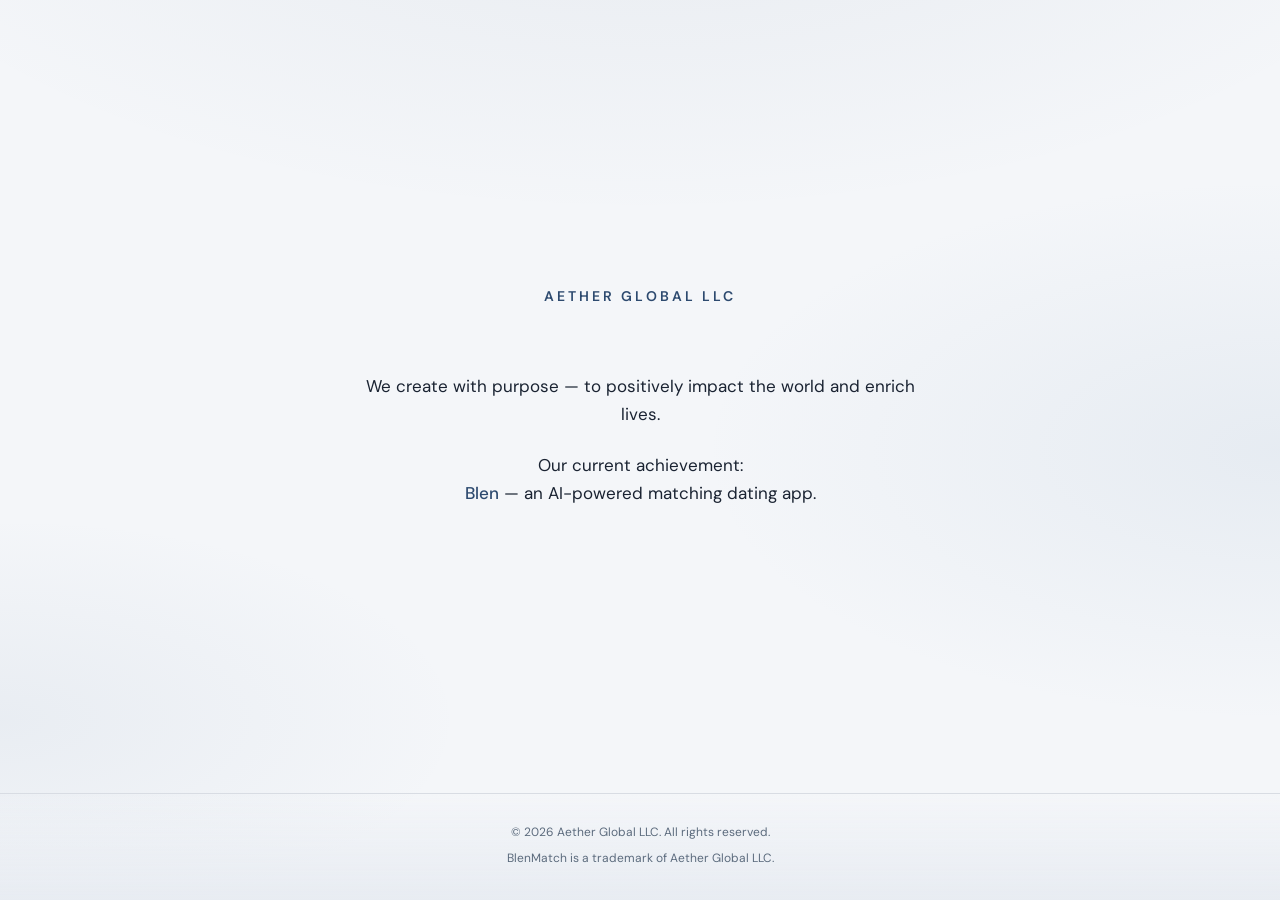
==== index.html @ ffa55b56 "Add files via upload" ====
<!DOCTYPE html>
<html lang="en">
<head>
  <meta charset="UTF-8" />
  <meta name="viewport" content="width=device-width, initial-scale=1.0" />
  <meta name="description" content="Aether Global LLC — we create with purpose to positively impact the world. Blen: an AI-powered matching dating app." />
  <title>Aether Global LLC</title>
  <link rel="preconnect" href="https://fonts.googleapis.com" />
  <link rel="preconnect" href="https://fonts.gstatic.com" crossorigin />
  <link href="https://fonts.googleapis.com/css2?family=DM+Sans:ital,opsz,wght@0,9..40,400;0,9..40,500;0,9..40,600;1,9..40,400&display=swap" rel="stylesheet" />
  <style>
    :root {
      --bg-0: #f4f6f9;
      --bg-1: #e8ecf2;
      --text: #1a2332;
      --text-muted: #5c6b7d;
      --accent: #2d4a6f;
      --line: rgba(26, 35, 50, 0.08);
    }

    * {
      box-sizing: border-box;
      margin: 0;
      padding: 0;
    }

    html {
      height: 100%;
    }

    body {
      min-height: 100%;
      font-family: "DM Sans", system-ui, -apple-system, sans-serif;
      font-optical-sizing: auto;
      font-size: 1.0625rem;
      line-height: 1.65;
      color: var(--text);
      background: var(--bg-0);
      background-image:
        radial-gradient(ellipse 120% 80% at 50% -20%, rgba(45, 74, 111, 0.07), transparent 55%),
        radial-gradient(ellipse 90% 60% at 100% 50%, rgba(130, 160, 190, 0.12), transparent 50%),
        radial-gradient(ellipse 80% 50% at 0% 80%, rgba(100, 130, 165, 0.08), transparent 45%);
      display: flex;
      flex-direction: column;
      -webkit-font-smoothing: antialiased;
    }

    .wrap {
      flex: 1;
      display: flex;
      flex-direction: column;
      align-items: center;
      justify-content: center;
      padding: clamp(2rem, 6vw, 4rem) clamp(1.5rem, 5vw, 3rem);
      max-width: 42rem;
      margin: 0 auto;
      width: 100%;
    }

    .brand {
      font-size: clamp(0.8125rem, 2vw, 0.875rem);
      font-weight: 600;
      letter-spacing: 0.22em;
      text-transform: uppercase;
      color: var(--accent);
      margin-bottom: clamp(2.5rem, 8vw, 4rem);
      text-align: center;
    }

    .hero {
      text-align: center;
    }

    .hero p {
      color: var(--text);
      font-weight: 400;
    }

    .hero p + p {
      margin-top: 1.35em;
    }

    .hero .product {
      font-weight: 500;
      color: var(--accent);
    }

    footer {
      padding: 1.75rem clamp(1.5rem, 5vw, 3rem) 2rem;
      border-top: 1px solid var(--line);
      text-align: center;
      font-size: 0.75rem;
      line-height: 1.7;
      color: var(--text-muted);
      background: linear-gradient(to top, var(--bg-1), transparent);
    }

    footer p + p {
      margin-top: 0.35rem;
    }
  </style>
</head>
<body>
  <main class="wrap">
    <p class="brand">Aether Global LLC</p>
    <div class="hero">
      <p>We create with purpose — to positively impact the world and enrich lives.</p>
      <p>Our current achievement:<br /><span class="product">Blen</span> — an AI-powered matching dating app.</p>
    </div>
  </main>
  <footer>
    <p>© 2026 Aether Global LLC. All rights reserved.</p>
    <p>BlenMatch is a trademark of Aether Global LLC.</p>
  </footer>
</body>
</html>
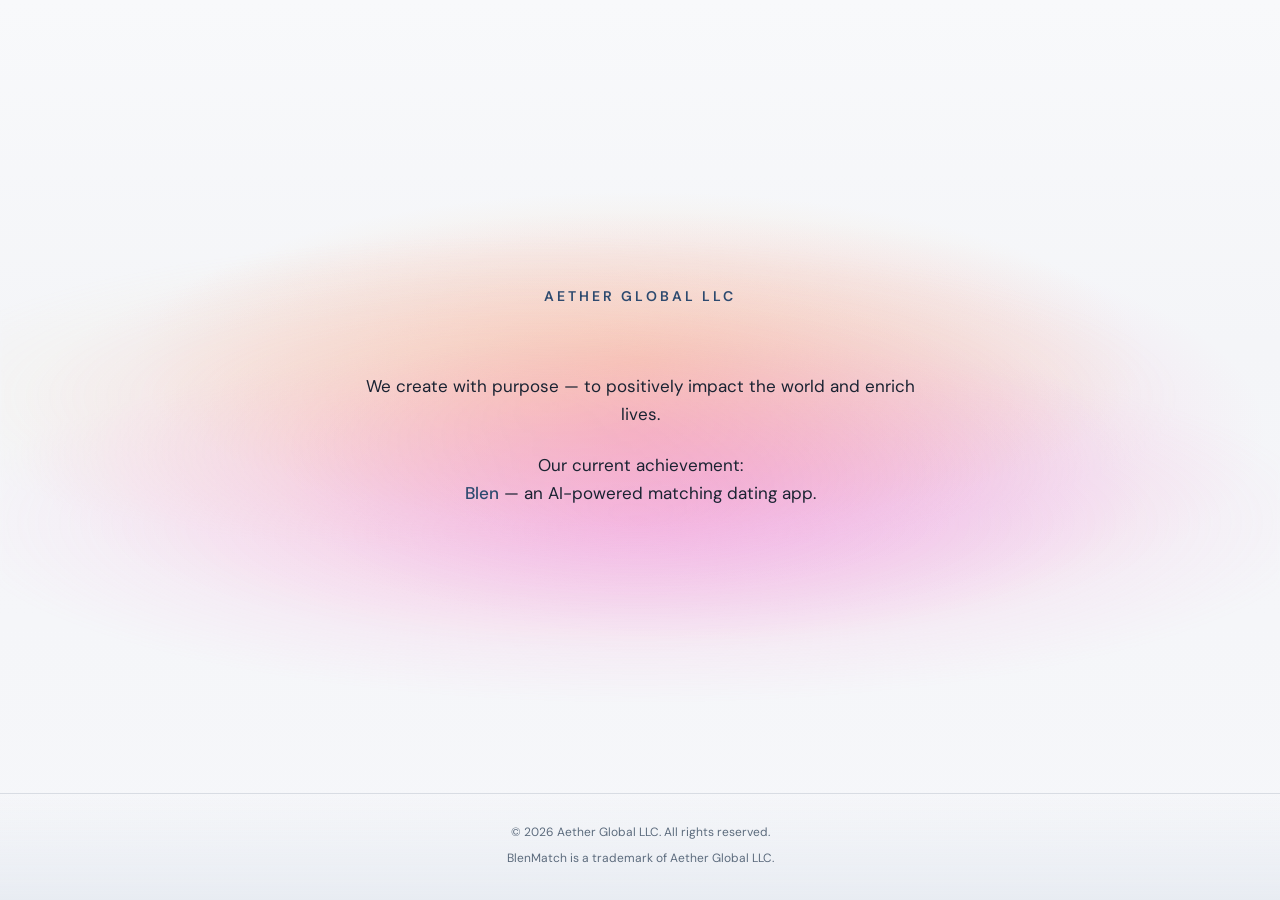
==== commit a656a3d5: "Add files via upload" ====
--- a/index.html
+++ b/index.html
@@ -35,14 +35,34 @@
       font-size: 1.0625rem;
       line-height: 1.65;
       color: var(--text);
-      background: var(--bg-0);
-      background-image:
-        radial-gradient(ellipse 120% 80% at 50% -20%, rgba(45, 74, 111, 0.07), transparent 55%),
-        radial-gradient(ellipse 90% 60% at 100% 50%, rgba(130, 160, 190, 0.12), transparent 50%),
-        radial-gradient(ellipse 80% 50% at 0% 80%, rgba(100, 130, 165, 0.08), transparent 45%);
+      background:
+        radial-gradient(70% 35% at 50% 48%, rgba(243, 96, 173, 0.30), rgba(243, 96, 173, 0) 70%),
+        radial-gradient(55% 26% at 50% 40%, rgba(255, 179, 95, 0.32), rgba(255, 179, 95, 0) 72%),
+        radial-gradient(45% 24% at 56% 53%, rgba(207, 110, 255, 0.22), rgba(207, 110, 255, 0) 76%),
+        linear-gradient(to bottom, #f8f9fb 0%, #f4f5f8 38%, #f6f7fa 100%);
       display: flex;
       flex-direction: column;
       -webkit-font-smoothing: antialiased;
+      position: relative;
+      overflow-x: hidden;
+    }
+
+    body::before {
+      content: "";
+      position: fixed;
+      inset: 0;
+      pointer-events: none;
+      background:
+        radial-gradient(75% 28% at 50% 58%, rgba(255, 126, 203, 0.26), rgba(255, 126, 203, 0) 72%),
+        radial-gradient(68% 24% at 42% 44%, rgba(255, 213, 138, 0.22), rgba(255, 213, 138, 0) 74%);
+      filter: blur(2px);
+      z-index: 0;
+    }
+
+    .wrap,
+    footer {
+      position: relative;
+      z-index: 1;
     }
 
     .wrap {
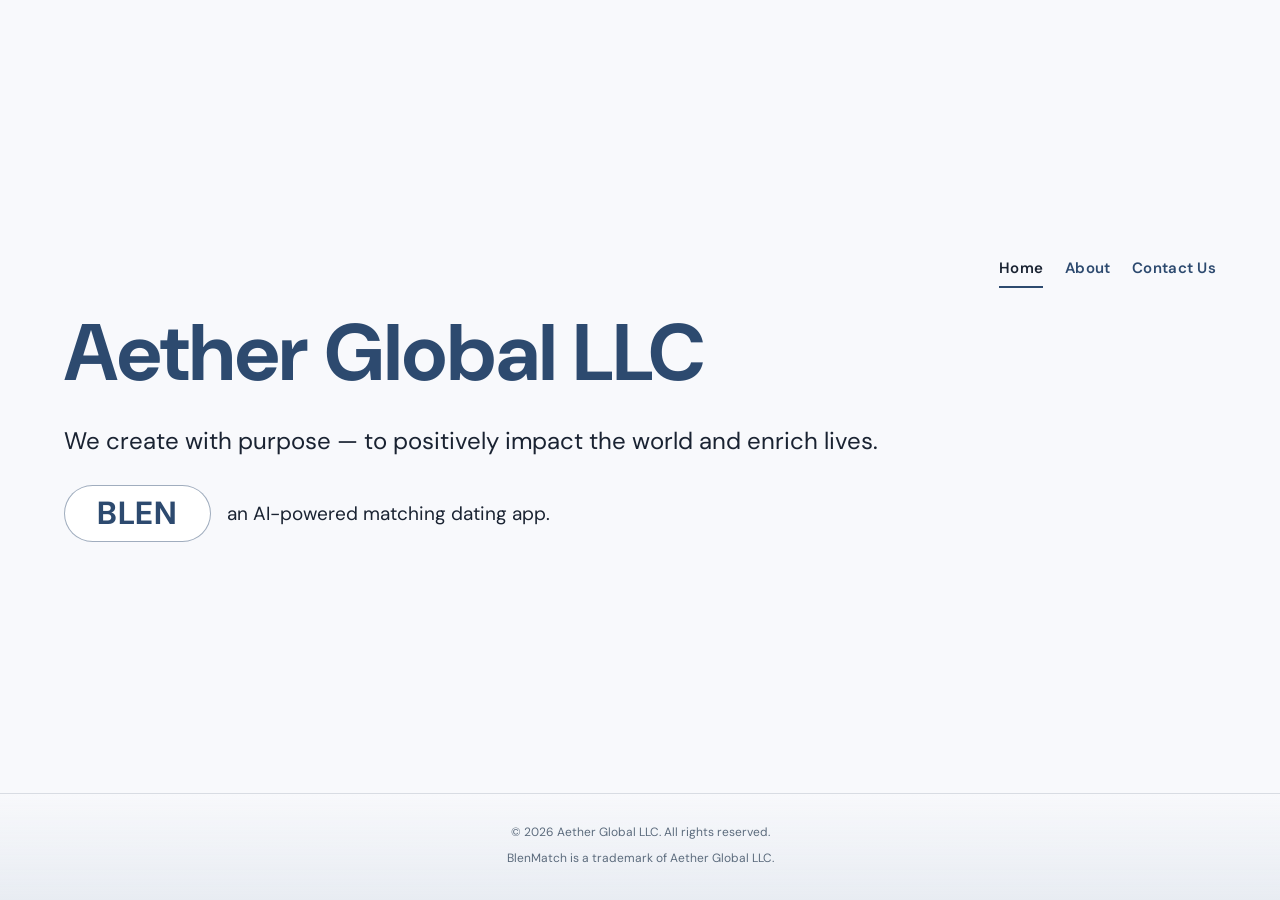
==== commit 8454b16e: "Add files via upload" ====
--- a/index.html
+++ b/index.html
@@ -8,124 +8,24 @@
   <link rel="preconnect" href="https://fonts.googleapis.com" />
   <link rel="preconnect" href="https://fonts.gstatic.com" crossorigin />
   <link href="https://fonts.googleapis.com/css2?family=DM+Sans:ital,opsz,wght@0,9..40,400;0,9..40,500;0,9..40,600;1,9..40,400&display=swap" rel="stylesheet" />
-  <style>
-    :root {
-      --bg-0: #f4f6f9;
-      --bg-1: #e8ecf2;
-      --text: #1a2332;
-      --text-muted: #5c6b7d;
-      --accent: #2d4a6f;
-      --line: rgba(26, 35, 50, 0.08);
-    }
-
-    * {
-      box-sizing: border-box;
-      margin: 0;
-      padding: 0;
-    }
-
-    html {
-      height: 100%;
-    }
-
-    body {
-      min-height: 100%;
-      font-family: "DM Sans", system-ui, -apple-system, sans-serif;
-      font-optical-sizing: auto;
-      font-size: 1.0625rem;
-      line-height: 1.65;
-      color: var(--text);
-      background:
-        radial-gradient(70% 35% at 50% 48%, rgba(243, 96, 173, 0.30), rgba(243, 96, 173, 0) 70%),
-        radial-gradient(55% 26% at 50% 40%, rgba(255, 179, 95, 0.32), rgba(255, 179, 95, 0) 72%),
-        radial-gradient(45% 24% at 56% 53%, rgba(207, 110, 255, 0.22), rgba(207, 110, 255, 0) 76%),
-        linear-gradient(to bottom, #f8f9fb 0%, #f4f5f8 38%, #f6f7fa 100%);
-      display: flex;
-      flex-direction: column;
-      -webkit-font-smoothing: antialiased;
-      position: relative;
-      overflow-x: hidden;
-    }
-
-    body::before {
-      content: "";
-      position: fixed;
-      inset: 0;
-      pointer-events: none;
-      background:
-        radial-gradient(75% 28% at 50% 58%, rgba(255, 126, 203, 0.26), rgba(255, 126, 203, 0) 72%),
-        radial-gradient(68% 24% at 42% 44%, rgba(255, 213, 138, 0.22), rgba(255, 213, 138, 0) 74%);
-      filter: blur(2px);
-      z-index: 0;
-    }
-
-    .wrap,
-    footer {
-      position: relative;
-      z-index: 1;
-    }
-
-    .wrap {
-      flex: 1;
-      display: flex;
-      flex-direction: column;
-      align-items: center;
-      justify-content: center;
-      padding: clamp(2rem, 6vw, 4rem) clamp(1.5rem, 5vw, 3rem);
-      max-width: 42rem;
-      margin: 0 auto;
-      width: 100%;
-    }
-
-    .brand {
-      font-size: clamp(0.8125rem, 2vw, 0.875rem);
-      font-weight: 600;
-      letter-spacing: 0.22em;
-      text-transform: uppercase;
-      color: var(--accent);
-      margin-bottom: clamp(2.5rem, 8vw, 4rem);
-      text-align: center;
-    }
-
-    .hero {
-      text-align: center;
-    }
-
-    .hero p {
-      color: var(--text);
-      font-weight: 400;
-    }
-
-    .hero p + p {
-      margin-top: 1.35em;
-    }
-
-    .hero .product {
-      font-weight: 500;
-      color: var(--accent);
-    }
-
-    footer {
-      padding: 1.75rem clamp(1.5rem, 5vw, 3rem) 2rem;
-      border-top: 1px solid var(--line);
-      text-align: center;
-      font-size: 0.75rem;
-      line-height: 1.7;
-      color: var(--text-muted);
-      background: linear-gradient(to top, var(--bg-1), transparent);
-    }
-
-    footer p + p {
-      margin-top: 0.35rem;
-    }
-  </style>
+  <link rel="stylesheet" href="assets/site.css" />
 </head>
 <body>
   <main class="wrap">
+    <header class="site-header">
+      <nav class="site-nav" aria-label="Primary">
+        <a class="nav-link" href="index.html" aria-current="page">Home</a>
+        <a class="nav-link" href="about.html">About</a>
+        <a class="nav-link" href="contact.html">Contact Us</a>
+      </nav>
+    </header>
     <p class="brand">Aether Global LLC</p>
     <div class="hero">
       <p>We create with purpose — to positively impact the world and enrich lives.</p>
-      <p>Our current achievement:<br /><span class="product">Blen</span> — an AI-powered matching dating app.</p>
+      <div class="cta-row">
+        <a class="cta-btn" href="https://www.blenmatch.com/" target="_blank" rel="noopener noreferrer">BLEN</a>
+        <p class="subtext">an AI-powered matching dating app.</p>
+      </div>
     </div>
   </main>
   <footer>
--- a/assets/site.css
+++ b/assets/site.css
@@ -0,0 +1,227 @@
+:root {
+  --bg-0: #f4f6f9;
+  --bg-1: #e8ecf2;
+  --text: #1a2332;
+  --text-muted: #5c6b7d;
+  --accent: #2d4a6f;
+  --line: rgba(26, 35, 50, 0.08);
+}
+
+* {
+  box-sizing: border-box;
+  margin: 0;
+  padding: 0;
+}
+
+html {
+  height: 100%;
+}
+
+body {
+  min-height: 100%;
+  font-family: "DM Sans", system-ui, -apple-system, sans-serif;
+  font-optical-sizing: auto;
+  font-size: 1.0625rem;
+  line-height: 1.65;
+  color: var(--text);
+  background-color: #f7f8fb;
+  background-image: url("background.svg");
+  background-repeat: no-repeat;
+  background-position: center center;
+  background-size: cover;
+  display: flex;
+  flex-direction: column;
+  -webkit-font-smoothing: antialiased;
+  position: relative;
+  overflow-x: hidden;
+}
+
+body::before {
+  content: "";
+  position: fixed;
+  inset: 0;
+  pointer-events: none;
+  background: rgba(255, 255, 255, 0.12);
+  z-index: 0;
+}
+
+.wrap,
+footer {
+  position: relative;
+  z-index: 1;
+}
+
+.wrap {
+  flex: 1;
+  display: flex;
+  flex-direction: column;
+  align-items: flex-start;
+  justify-content: center;
+  padding: clamp(2rem, 5vw, 4rem) clamp(2rem, 6vw, 4rem);
+  max-width: 82rem;
+  margin: 0;
+  width: 100%;
+}
+
+.wrap.wrap--page {
+  justify-content: flex-start;
+  padding-top: clamp(1.5rem, 4vw, 2.5rem);
+}
+
+.site-header {
+  width: 100%;
+  margin-bottom: 1.5rem;
+}
+
+.site-nav {
+  display: flex;
+  flex-wrap: wrap;
+  gap: 0.65rem 1.35rem;
+  justify-content: flex-end;
+  align-items: center;
+}
+
+.site-nav .nav-link {
+  color: var(--accent);
+  text-decoration: none;
+  font-weight: 600;
+  font-size: 0.9375rem;
+  letter-spacing: 0.02em;
+  padding: 0.35rem 0;
+  border-bottom: 2px solid transparent;
+  transition: border-color 0.2s ease, color 0.2s ease;
+}
+
+.site-nav .nav-link:hover {
+  border-bottom-color: rgba(45, 74, 111, 0.45);
+}
+
+.site-nav .nav-link[aria-current="page"] {
+  border-bottom-color: var(--accent);
+  color: var(--text);
+}
+
+.brand {
+  font-size: 80px;
+  font-weight: 700;
+  letter-spacing: 0;
+  font-family: "Hagrid Text", "DM Sans", system-ui, -apple-system, sans-serif;
+  color: var(--accent);
+  margin-bottom: 1.6rem;
+  text-align: left;
+  line-height: 1.04;
+}
+
+.hero {
+  text-align: left;
+}
+
+.hero p {
+  color: var(--text);
+  font-weight: 400;
+}
+
+.hero p:first-child {
+  white-space: nowrap;
+  font-family: "Hero", "DM Sans", system-ui, -apple-system, sans-serif;
+  font-size: 24px;
+  margin-bottom: 1.5rem;
+}
+
+.hero .cta-row {
+  display: flex;
+  align-items: center;
+  gap: 1rem;
+}
+
+.hero .cta-btn {
+  display: inline-block;
+  margin-top: 0;
+  padding: 0.64rem 2rem;
+  border: 1px solid rgba(45, 74, 111, 0.45);
+  border-radius: 999px;
+  color: var(--accent);
+  text-decoration: none;
+  font-weight: 700;
+  font-size: 2rem;
+  letter-spacing: 0.02em;
+  background: #ffffff;
+  backdrop-filter: blur(3px);
+  transition: all 0.2s ease;
+  line-height: 1.1;
+}
+
+.hero .cta-btn:hover {
+  background: rgba(255, 255, 255, 0.92);
+  border-color: rgba(45, 74, 111, 0.65);
+  transform: translateY(-1px);
+}
+
+.hero .subtext {
+  margin-top: 0;
+  text-align: left;
+  color: var(--text);
+  font-family: "Hero", "DM Sans", system-ui, -apple-system, sans-serif;
+  font-size: 19px;
+}
+
+.page-main {
+  text-align: left;
+  max-width: 40rem;
+}
+
+.page-main h1 {
+  font-size: clamp(1.75rem, 4vw, 2.25rem);
+  font-weight: 700;
+  color: var(--accent);
+  margin-bottom: 1rem;
+  line-height: 1.2;
+}
+
+.page-main p {
+  color: var(--text);
+  margin-bottom: 1rem;
+}
+
+.page-main p:last-child {
+  margin-bottom: 0;
+}
+
+@media (max-width: 980px) {
+  .brand {
+    font-size: clamp(2.3rem, 9vw, 4.5rem);
+  }
+
+  .hero p:first-child {
+    white-space: normal;
+    font-size: clamp(1.1rem, 2.8vw, 1.5rem);
+  }
+
+  .hero .cta-row {
+    flex-direction: column;
+    align-items: flex-start;
+    gap: 0.7rem;
+  }
+
+  .hero .cta-btn {
+    font-size: 1.1rem;
+  }
+
+  .site-nav {
+    justify-content: flex-start;
+  }
+}
+
+footer {
+  padding: 1.75rem clamp(1.5rem, 5vw, 3rem) 2rem;
+  border-top: 1px solid var(--line);
+  text-align: center;
+  font-size: 0.75rem;
+  line-height: 1.7;
+  color: var(--text-muted);
+  background: linear-gradient(to top, var(--bg-1), transparent);
+}
+
+footer p + p {
+  margin-top: 0.35rem;
+}
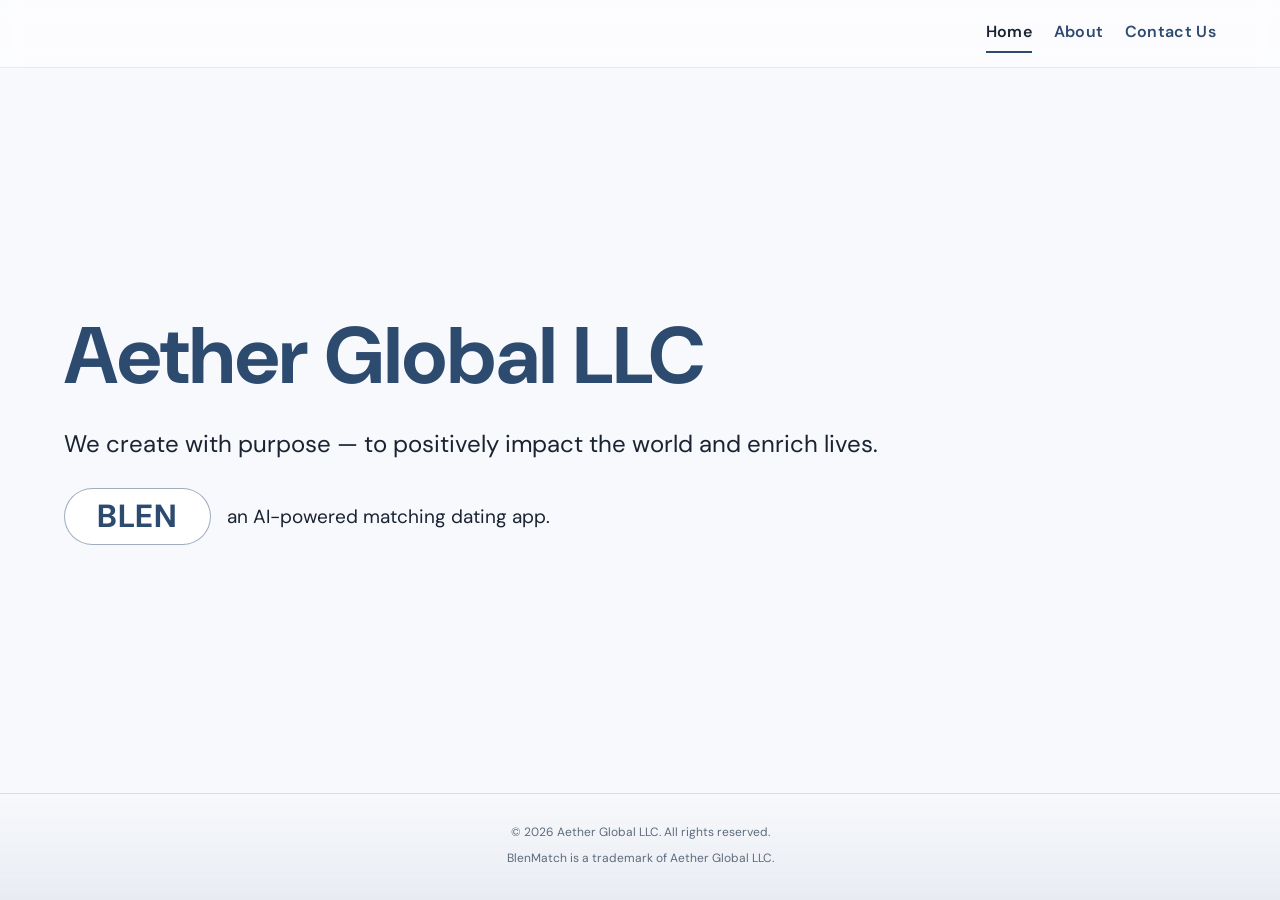
==== commit 102a4efc: "Add files via upload" ====
--- a/index.html
+++ b/index.html
@@ -11,14 +11,14 @@
   <link rel="stylesheet" href="assets/site.css" />
 </head>
 <body>
+  <header class="site-header site-header--top">
+    <nav class="site-nav" aria-label="Primary">
+      <a class="nav-link" href="index.html" aria-current="page">Home</a>
+      <a class="nav-link" href="about.html">About</a>
+      <a class="nav-link" href="contact.html">Contact Us</a>
+    </nav>
+  </header>
   <main class="wrap">
-    <header class="site-header">
-      <nav class="site-nav" aria-label="Primary">
-        <a class="nav-link" href="index.html" aria-current="page">Home</a>
-        <a class="nav-link" href="about.html">About</a>
-        <a class="nav-link" href="contact.html">Contact Us</a>
-      </nav>
-    </header>
     <p class="brand">Aether Global LLC</p>
     <div class="hero">
       <p>We create with purpose — to positively impact the world and enrich lives.</p>
--- a/assets/site.css
+++ b/assets/site.css
@@ -45,6 +45,23 @@
   z-index: 0;
 }
 
+.site-header.site-header--top {
+  position: relative;
+  z-index: 2;
+  flex-shrink: 0;
+  width: 100%;
+  border-bottom: 1px solid var(--line);
+  background: rgba(255, 255, 255, 0.55);
+  backdrop-filter: blur(10px);
+  -webkit-backdrop-filter: blur(10px);
+}
+
+.site-header.site-header--top .site-nav {
+  max-width: 82rem;
+  margin: 0 auto;
+  padding: 0.85rem clamp(2rem, 6vw, 4rem);
+}
+
 .wrap,
 footer {
   position: relative;
@@ -68,11 +85,6 @@
   padding-top: clamp(1.5rem, 4vw, 2.5rem);
 }
 
-.site-header {
-  width: 100%;
-  margin-bottom: 1.5rem;
-}
-
 .site-nav {
   display: flex;
   flex-wrap: wrap;
@@ -85,7 +97,7 @@
   color: var(--accent);
   text-decoration: none;
   font-weight: 600;
-  font-size: 0.9375rem;
+  font-size: 1rem;
   letter-spacing: 0.02em;
   padding: 0.35rem 0;
   border-bottom: 2px solid transparent;
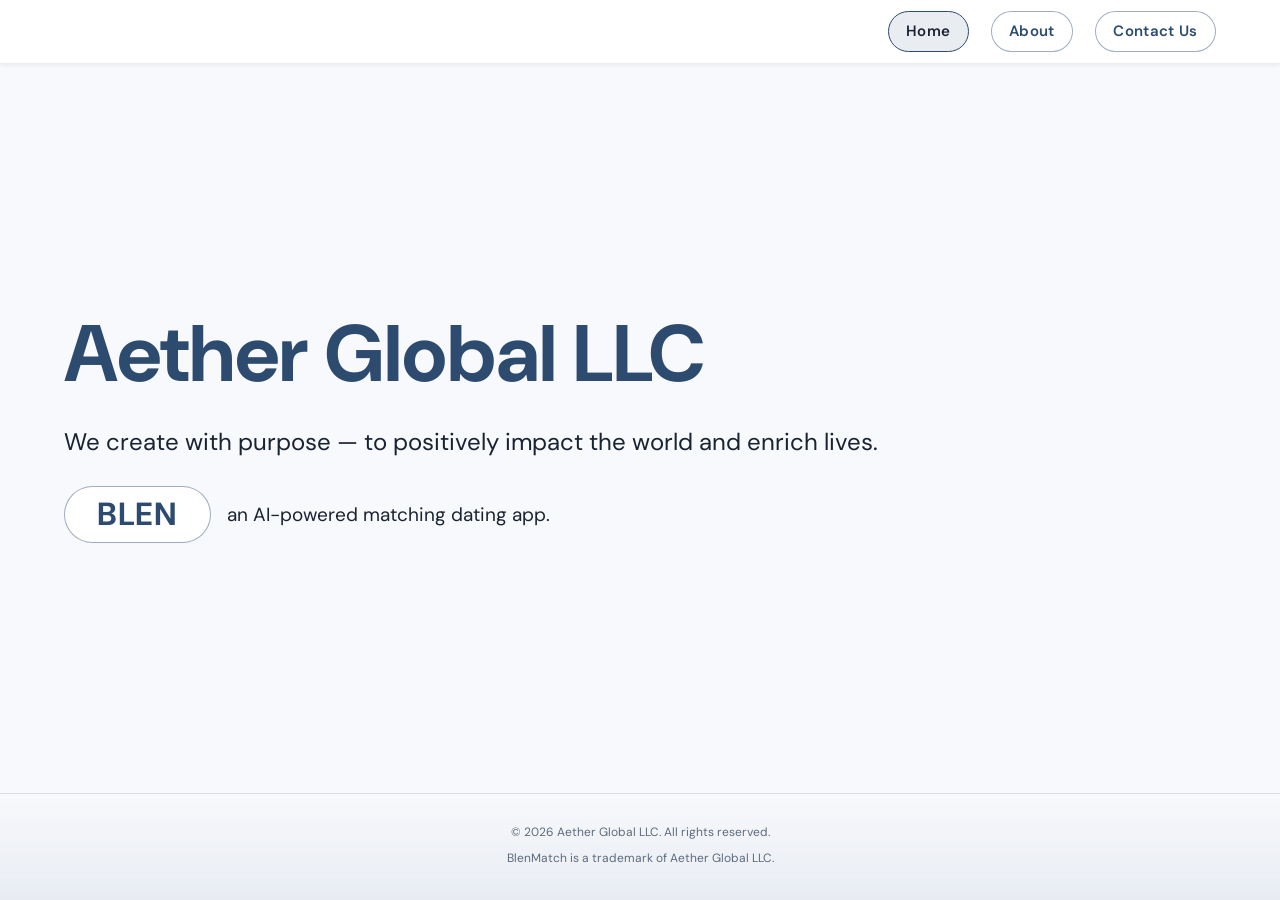
==== commit bf1a515e: "Add files via upload" ====
--- a/index.html
+++ b/index.html
@@ -8,7 +8,21 @@
   <link rel="preconnect" href="https://fonts.googleapis.com" />
   <link rel="preconnect" href="https://fonts.gstatic.com" crossorigin />
   <link href="https://fonts.googleapis.com/css2?family=DM+Sans:ital,opsz,wght@0,9..40,400;0,9..40,500;0,9..40,600;1,9..40,400&display=swap" rel="stylesheet" />
-  <link rel="stylesheet" href="assets/site.css" />
+  <link rel="stylesheet" href="./assets/site.css" />
+  <style>
+    /* 상단 메뉴가 항상 첫 화면에 보이도록 (CSS 파일 경로 문제·sticky 이슈 대비) */
+    header.site-header.site-header--top {
+      position: fixed;
+      top: 0;
+      left: 0;
+      right: 0;
+      z-index: 99999;
+      background: #fff;
+    }
+    body {
+      padding-top: calc(4rem + env(safe-area-inset-top, 0px));
+    }
+  </style>
 </head>
 <body>
   <header class="site-header site-header--top">
--- a/assets/site.css
+++ b/assets/site.css
@@ -5,6 +5,7 @@
   --text-muted: #5c6b7d;
   --accent: #2d4a6f;
   --line: rgba(26, 35, 50, 0.08);
+  --site-header-h: 4rem;
 }
 
 * {
@@ -15,6 +16,7 @@
 
 html {
   height: 100%;
+  overflow-x: hidden;
 }
 
 body {
@@ -33,7 +35,7 @@
   flex-direction: column;
   -webkit-font-smoothing: antialiased;
   position: relative;
-  overflow-x: hidden;
+  padding-top: calc(var(--site-header-h) + env(safe-area-inset-top, 0px));
 }
 
 body::before {
@@ -46,20 +48,28 @@
 }
 
 .site-header.site-header--top {
-  position: relative;
-  z-index: 2;
+  position: fixed;
+  top: 0;
+  left: 0;
+  right: 0;
+  z-index: 1000;
   flex-shrink: 0;
   width: 100%;
+  min-height: var(--site-header-h);
+  padding-top: env(safe-area-inset-top, 0px);
+  box-sizing: border-box;
   border-bottom: 1px solid var(--line);
-  background: rgba(255, 255, 255, 0.55);
-  backdrop-filter: blur(10px);
-  -webkit-backdrop-filter: blur(10px);
+  background: #ffffff;
+  box-shadow: 0 1px 4px rgba(26, 35, 50, 0.08);
+  display: flex;
+  align-items: center;
 }
 
 .site-header.site-header--top .site-nav {
   max-width: 82rem;
   margin: 0 auto;
-  padding: 0.85rem clamp(2rem, 6vw, 4rem);
+  padding: 0.5rem clamp(2rem, 6vw, 4rem);
+  width: 100%;
 }
 
 .wrap,
@@ -94,22 +104,30 @@
 }
 
 .site-nav .nav-link {
+  display: inline-flex;
+  align-items: center;
+  justify-content: center;
   color: var(--accent);
   text-decoration: none;
   font-weight: 600;
-  font-size: 1rem;
+  font-size: 0.9375rem;
   letter-spacing: 0.02em;
-  padding: 0.35rem 0;
-  border-bottom: 2px solid transparent;
-  transition: border-color 0.2s ease, color 0.2s ease;
+  padding: 0.45rem 1.1rem;
+  border-radius: 999px;
+  border: 1px solid rgba(45, 74, 111, 0.45);
+  background: #ffffff;
+  transition: background 0.2s ease, border-color 0.2s ease, color 0.2s ease, transform 0.2s ease;
 }
 
 .site-nav .nav-link:hover {
-  border-bottom-color: rgba(45, 74, 111, 0.45);
+  background: rgba(255, 255, 255, 0.95);
+  border-color: rgba(45, 74, 111, 0.65);
+  transform: translateY(-1px);
 }
 
 .site-nav .nav-link[aria-current="page"] {
-  border-bottom-color: var(--accent);
+  background: rgba(45, 74, 111, 0.1);
+  border-color: var(--accent);
   color: var(--text);
 }
 
